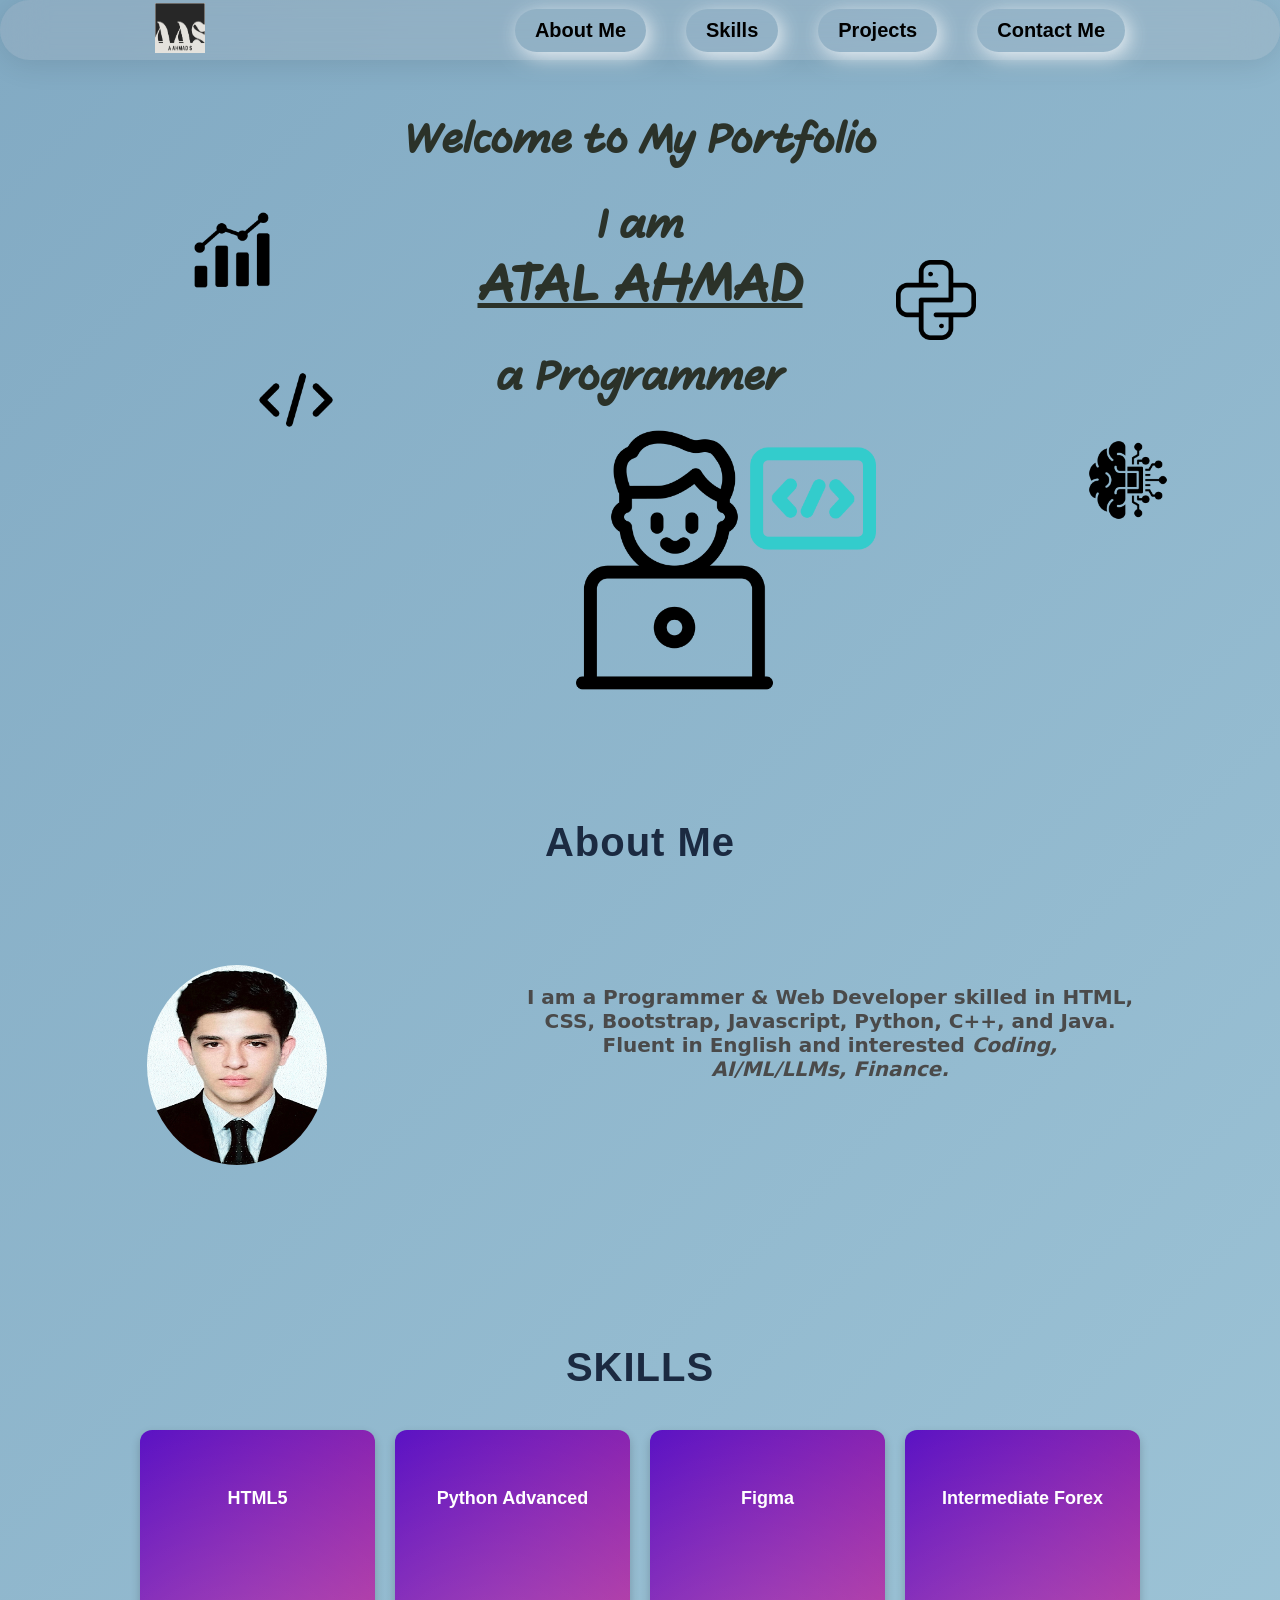
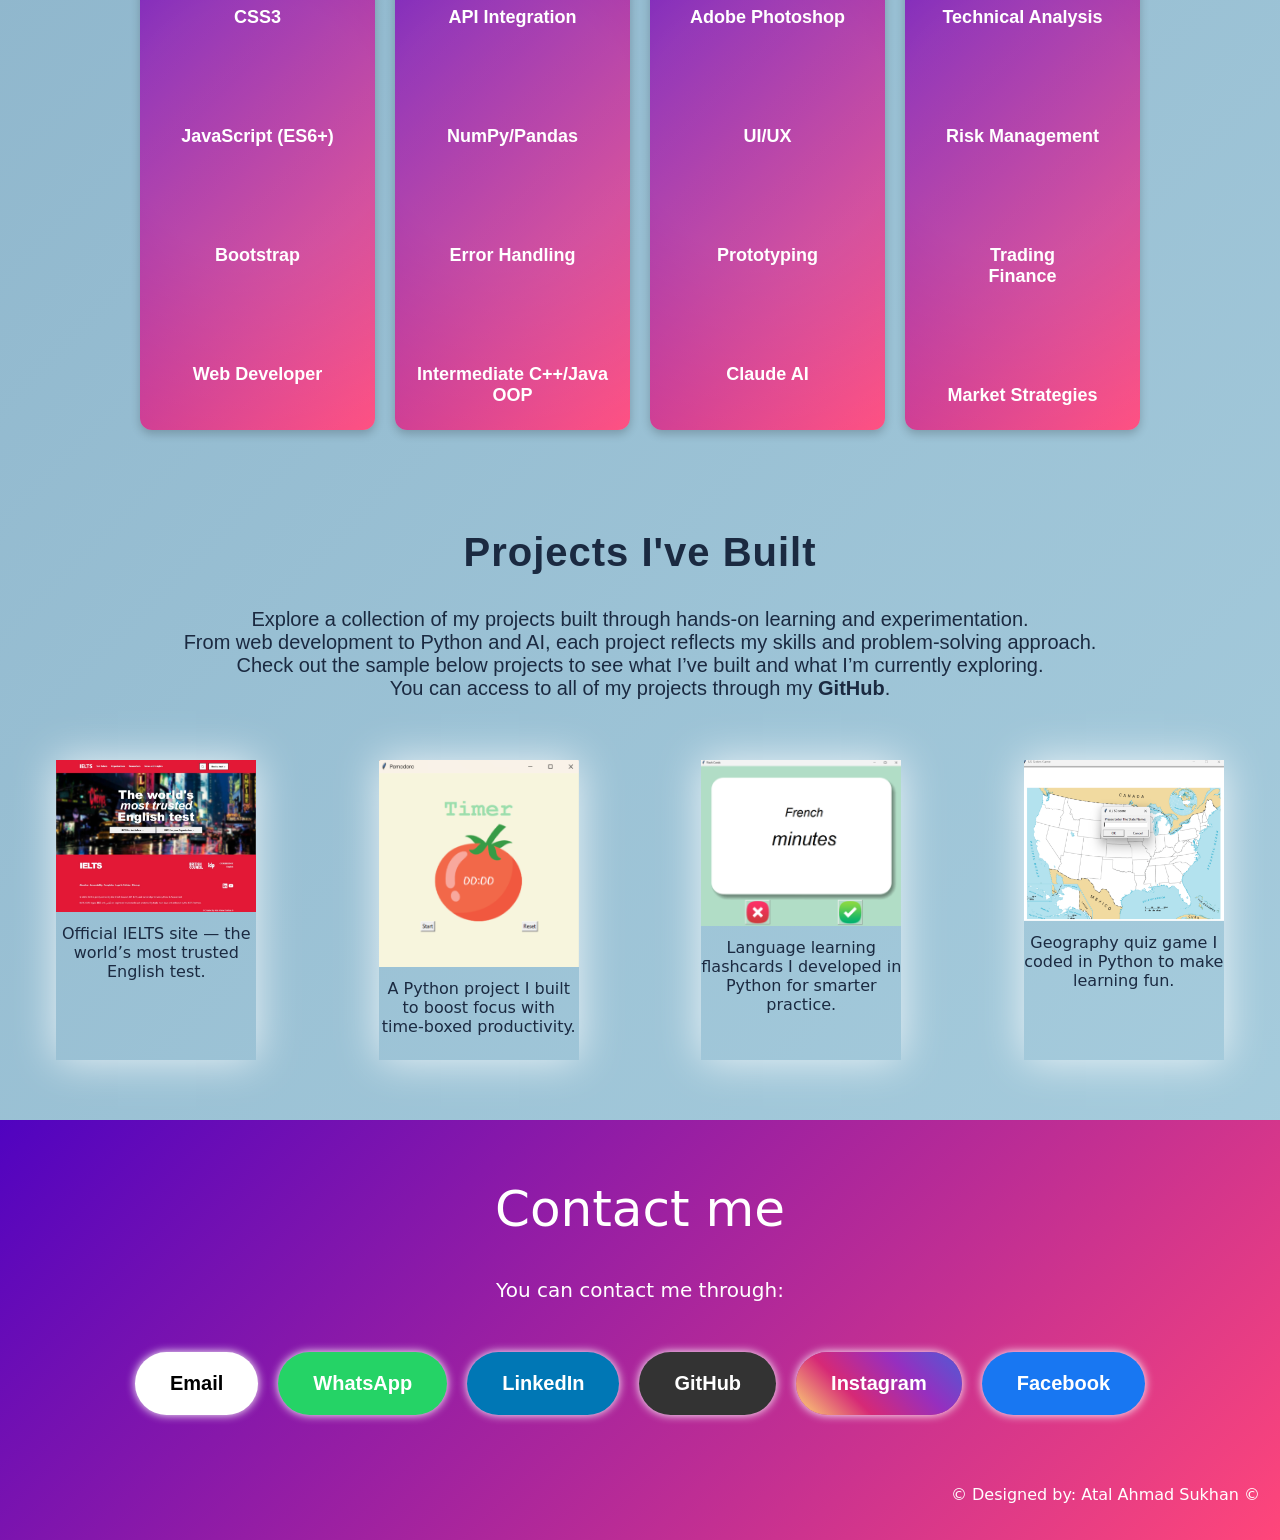
==== index.html @ 99ed2884 "Add files via upload" ====
<!DOCTYPE html>
<html lang="en">
  <head>
    <meta charset="UTF-8" />
    <meta name="viewport" content="width=device-width, initial-scale=1.0" />
    <meta
      name="description"
      content="Atal Ahmad is a Developer and Programmer interested in artificial intelligence, machine learning, LLMs, programming, web development, and finance."
    />
    <meta name="author" content="Atal Ahmad Sukhan" />
    <meta
      name="google-site-verification"
      content="BfMBpU58wWAFPCBhPeozxTQp27xLa036DMkyNxoiPn4"
    />
    <meta name="google-site-verification" content="YOUR_GOOGLE_CODE" />
    <meta name="viewport" content="width=device-width, initial-scale=1.0" />
    <title>Atal Ahmad Sukhan Portfolio | Computer Science & AI Learner</title>
    <link rel="stylesheet" href="style.css" />
    <link rel="preconnect" href="https://fonts.googleapis.com" />
    <link rel="preconnect" href="https://fonts.gstatic.com" crossorigin />
    <link
      href="https://fonts.googleapis.com/css2?family=Gveret+Levin&display=swap"
      rel="stylesheet"
    />
  </head>
  <body style="background-color: #fff5f5">
    <!-- Navigation -->
    <section class="Navigation">
      <div class="div-l-part">
        <img src="./images/logo.png" width="50px" height="50px" />
      </div>

      <div class="nav-r-part">
        <button class="nav-buttons" style="background-color: inherit">
          <a class="texts" href="#about-me">About Me</a>
        </button>
        <button class="nav-buttons" style="background-color: inherit">
          <a class="texts" href="#skills">Skills</a>
        </button>
        <button class="nav-buttons" style="background-color: inherit">
          <a class="texts" href="#projs">Projects</a>
        </button>
        <button class="nav-buttons" style="background-color: inherit">
          <a class="texts" href="#contact">Contact Me</a>
        </button>
      </div>
    </section>
    <!-- Hero -->
    <section class="hero">
      <div class="hero-title">
        <h1>Welcome to My Portfolio</h1>
        <h2>
          I am <br />
          <span
            style="
              font-size: 50px;
              text-decoration: underline;
              font-weight: 700;
            "
            >ATAL AHMAD</span
          >
        </h2>
        <h2>a Programmer</h2>
      </div>
      <div class="hero-images">
        <img src="./images/python.png" class="python" />
        <img src="./images/code.png" class="code" />
        <img src="./images/brain.png" class="brain" />
        <img src="./images/programmer.png" class="programmer" />
        <img src="./images/chart.png" class="chart" />
      </div>
    </section>
    <!--Introduction-->
    <section class="introduction">
      <div id="about-me">About Me</div>
      <div id="intro-img-and-font">
        <img
          src="images/my-image.jpeg"
          alt="creator image"
          height="200px"
          width="180px"
          style="border-radius: 50%; margin-bottom: 20px"
        />
        <p style="color: #4a4a4a">
          I am a Programmer & Web Developer skilled in HTML,<br />
          CSS, Bootstrap, Javascript, Python, C++, and Java.<br />
          Fluent in English and interested <em>Coding,</em><br />
          <em>AI/ML/LLMs,</em> <em>Finance.</em>
        </p>
      </div>
    </section>

    <!-- Skills -->
    <section id="skills-section">
      <div
        style="
          font-size: 40px;
          padding-top: 60px;
          text-align: center;
          font-weight: 700;
        "
        id="skills"
      >
        SKILLS
      </div>
      <div class="container">
        <div class="box">
          <p>HTML5</p>
          <p>CSS3</p>
          <p>JavaScript (ES6+)</p>
          <p>Bootstrap</p>
          <p>Web Developer</p>
        </div>

        <div class="box">
          <p>Python Advanced</p>
          <p>API Integration</p>
          <p>NumPy/Pandas</p>
          <p>Error Handling</p>
          <p>Intermediate C++/Java OOP</p>
        </div>

        <div class="box">
          <p>Figma</p>
          <p>Adobe Photoshop</p>
          <p>UI/UX</p>
          <p>Prototyping</p>
          <p>Claude AI</p>
        </div>

        <div class="box">
          <p>Intermediate Forex</p>
          <p>Technical Analysis</p>
          <p>Risk Management</p>
          <p>Trading<br />Finance</p>
          <p>Market Strategies</p>
        </div>
      </div>
    </section>
    <!-- Projects -->
    <section class="projects" id="projs">
      <h1>Projects I've Built</h1>
      <p
        style="
          font-size: 20px;
          font-family: 'Lucida Sans', 'Lucida Sans Regular', 'Lucida Grande',
            'Lucida Sans Unicode', Geneva, Verdana, sans-serif;
        "
      >
        Explore a collection of my projects built through hands-on learning and
        experimentation.<br />
        From web development to Python and AI, each project reflects my skills
        and problem-solving approach.<br />
        Check out the sample below projects to see what I’ve built and what I’m
        currently exploring.<br />
        You can access to all of my projects through my
        <strong>GitHub</strong>.<br />
      </p>

      <div class="projects-sample">
        <div class="project-imgs">
          <img src="./projects/ielts.JPG" class="project-images" />
          <p>Official IELTS site — the world’s most trusted English test.</p>
        </div>
        <div class="project-imgs">
          <img src="./projects/pomodoro.png" class="project-images" />
          <p>
            A Python project I built to boost focus with time‑boxed
            productivity.
          </p>
        </div>
        <div class="project-imgs">
          <img src="./projects/flash-cards.png" class="project-images" />
          <p>
            Language learning flashcards I developed in Python for smarter
            practice.
          </p>
        </div>
        <div class="project-imgs">
          <img src="./projects/us-quiz-game.png" class="project-images" />
          <p>Geography quiz game I coded in Python to make learning fun.</p>
        </div>
      </div>
    </section>
    <!-- Contacts -->
    <section class="getintouch" id="contact">
      <div class="info-container">
        <div class="title">Contact me</div>
        <p style="font-size: 20px">You can contact me through:</p>

        <div class="contact-buttons">
          <button
            onclick="window.open('mailto:atalsukhan7@gmail.com','_blank')"
          >
            Email
            <svg class="star-1 fil0"><circle cx="5" cy="5" r="5" /></svg>
            <svg class="star-2 fil0"><circle cbx="5" cy="5" r="5" /></svg>
            <svg class="star-3 fil0"><circle cx="5" cy="5" r="5" /></svg>
            <svg class="star-4 fil0"><circle cx="5" cy="5" r="5" /></svg>
            <svg class="star-5 fil0"><circle cx="5" cy="5" r="5" /></svg>
            <svg class="star-6 fil0"><circle cx="5" cy="5" r="5" /></svg>
          </button>

          <button onclick="window.open('https://wa.me/93794307531','_blank')">
            WhatsApp
            <svg class="star-1 fil0"><circle cx="5" cy="5" r="5" /></svg>
            <svg class="star-2 fil0"><circle cx="5" cy="5" r="5" /></svg>
            <svg class="star-3 fil0"><circle cx="5" cy="5" r="5" /></svg>
            <svg class="star-4 fil0"><circle cx="5" cy="5" r="5" /></svg>
            <svg class="star-5 fil0"><circle cx="5" cy="5" r="5" /></svg>
            <svg class="star-6 fil0"><circle cx="5" cy="5" r="5" /></svg>
          </button>

          <button
            onclick="window.open('https://linkedin.com/in/atal-ahmad-6b7736380','_blank')"
          >
            LinkedIn
            <svg class="star-1 fil0"><circle cx="5" cy="5" r="5" /></svg>
            <svg class="star-2 fil0"><circle cx="5" cy="5" r="5" /></svg>
            <svg class="star-3 fil0"><circle cx="5" cy="5" r="5" /></svg>
            <svg class="star-4 fil0"><circle cx="5" cy="5" r="5" /></svg>
            <svg class="star-5 fil0"><circle cx="5" cy="5" r="5" /></svg>
            <svg class="star-6 fil0"><circle cx="5" cy="5" r="5" /></svg>
          </button>

          <button
            onclick="window.open('https://github.com/a-ahmad-s','_blank')"
          >
            GitHub
            <svg class="star-1 fil0"><circle cx="5" cy="5" r="5" /></svg>
            <svg class="star-2 fil0"><circle cx="5" cy="5" r="5" /></svg>
            <svg class="star-3 fil0"><circle cx="5" cy="5" r="5" /></svg>
            <svg class="star-4 fil0"><circle cx="5" cy="5" r="5" /></svg>
            <svg class="star-5 fil0"><circle cx="5" cy="5" r="5" /></svg>
            <svg class="star-6 fil0"><circle cx="5" cy="5" r="5" /></svg>
          </button>

          <button
            onclick="window.open('https://www.instagram.com/a.4hmadxs17?stkn=dTFkY2w0bnZkNDd5&utm_source=qr','_blank')"
          >
            Instagram
            <svg class="star-1 fil0"><circle cx="5" cy="5" r="5" /></svg>
            <svg class="star-2 fil0"><circle cx="5" cy="5" r="5" /></svg>
            <svg class="star-3 fil0"><circle cx="5" cy="5" r="5" /></svg>
            <svg class="star-4 fil0"><circle cx="5" cy="5" r="5" /></svg>
            <svg class="star-5 fil0"><circle cx="5" cy="5" r="5" /></svg>
            <svg class="star-6 fil0"><circle cx="5" cy="5" r="5" /></svg>
          </button>

          <button
            onclick="window.open('https://www.facebook.com/share/1PZA4sM6EM/?mibextid=wwXIfr','_blank')"
          >
            Facebook
            <svg class="star-1 fil0"><circle cx="5" cy="5" r="5" /></svg>
            <svg class="star-2 fil0"><circle cx="5" cy="5" r="5" /></svg>
            <svg class="star-3 fil0"><circle cx="5" cy="5" r="5" /></svg>
            <svg class="star-4 fil0"><circle cx="5" cy="5" r="5" /></svg>
            <svg class="star-5 fil0"><circle cx="5" cy="5" r="5" /></svg>
            <svg class="star-6 fil0"><circle cx="5" cy="5" r="5" /></svg>
          </button>
        </div>
      </div>

      <p style="text-align: right; margin-top: 70px">
        © Designed by: Atal Ahmad Sukhan ©
      </p>
    </section>
  </body>
</html>
---- style.css ----
/* Navigation */
html {
  scroll-behavior: smooth;
}

body {
  background: linear-gradient(
    -45deg,
    #ff7097,
    #e9c5d3,
    #c9dce7,
    #a9cfdf,
    #82aac3
  );

  background-size: 400% 400%;
  animation: smoothGradient 8s ease-in-out infinite;

  color: #1b2a41;
  font-family: "Inter", system-ui, -apple-system, sans-serif;
  margin: 0;
  padding: 0;
}

@keyframes smoothGradient {
  0% {
    background-position: 100% 100%;
  }

  50% {
    background-position: 0% 0%;
  }

  100% {
    background-position: 100% 100%;
  }
}

@keyframes gradientAnimation {
  0% {
    background-position: 0% 50%;
  }
  50% {
    background-position: 100% 50%;
  }
  100% {
    background-position: 0% 50%;
  }
}
.Navigation {
  display: flex;
  justify-content: space-around;
  align-items: center;
  text-align: center;
  width: 100%;
  height: 60px;
  background: rgba(205, 190, 190, 0.15);
  backdrop-filter: blur(20px);
  -webkit-backdrop-filter: blur(100px);
  box-shadow: 0 4px 30px rgba(0, 0, 0, 0.1);
  z-index: 1000;
  border-radius: 30px;
}

.nav-r-part {
  display: flex;
  justify-content: space-around;
  gap: 40px;
}

.nav-buttons {
  border: none;
  padding: 10px 20px;
  border-radius: 30px;
  box-shadow: 4px 5px 20px rgba(255, 255, 255, 0.8);
}

.nav-buttons a {
  text-decoration: none;
  color: black;
  font-weight: bold;
}

.nav-buttons:hover {
  transform: scale(1.08);
  background-color: #0077b5;
}

/* Hero Part */

.hero {
  width: 100%;
  height: 600px;
  display: flex;
  align-items: center;
  justify-content: center;
  position: relative;
  margin-bottom: 60px;
}

.hero-title h2,
.hero-title h1 {
  font-size: 40px;
  font-family: "Gveret Levin", cursive;
}

.hero-title {
  position: absolute;
  top: 20px;
  color: #2b3229;
  text-align: center;
  font-family: ink free;
  font-size: 25px;
}

.python {
  height: 80px;
  width: 80px;
  position: absolute;
  top: 200px;
  left: 70%;
}

.code {
  height: 80px;
  width: 80px;
  position: absolute;
  top: 300px;
  left: 20%;
}

.programmer {
  position: absolute;
  top: 350px;
  left: 45%;
  height: 300px;
  width: 300px;
}

.brain {
  position: absolute;
  top: 380px;
  left: 85%;
  height: 80px;
  width: 80px;
}

.chart {
  position: absolute;
  top: 150px;
  left: 15%;
  height: 80px;
  width: 80px;
}

/* Introduction */

.introduction {
  display: flex;
  justify-content: center;
  align-items: center;
  flex-direction: column;
  text-align: center;
}

#intro-img-and-font {
  display: flex;
  font-size: 20px;
  gap: 200px;
  justify-content: space-between;
  margin-top: 100px;
}

.introduction #intro-img-and-font {
  font-weight: 700;
}

/* Skills */
.container {
  display: flex;
  flex-direction: row;
  justify-content: center;
  gap: 20px;
  margin: 40px auto;
  max-width: 1000px;
}

.box {
  flex: 1 1 200px;
  width: 180px;
  height: 600px;
  background: linear-gradient(135deg, #5003c0, #ff467a);
  color: white;
  font-family: Arial, sans-serif;
  font-size: 18px;
  font-weight: bold;
  text-align: center;
  border-radius: 12px;
  box-shadow: 0 4px 10px rgba(0, 0, 0, 0.2);
  position: relative;
  overflow: hidden;
  transition: transform 0.3s ease, background 0.5s ease;
}

.box p {
  padding: 40px 0;
}

.box:hover {
  transform: scale(1.02);
  background: linear-gradient(135deg, #6a0fdc, #ff6b94);
}

#about-me,
#skills,
#projs h1 {
  font-family: "Poppins", sans-serif;
  font-weight: 700;
  letter-spacing: 1px;
  font-size: 40px;
  text-align: center;
  margin-top: 100px;
}

.box::before {
  content: "";
  position: absolute;
  top: -50%;
  left: -50%;
  width: 200%;
  height: 200%;
  background: radial-gradient(
    circle,
    rgba(255, 255, 255, 0.15) 20%,
    transparent 70%
  );
  animation: moveBg 6s linear infinite;
}

@keyframes moveBg {
  0% {
    transform: translate(0, 0) rotate(0deg);
  }
  50% {
    transform: translate(30px, 30px) rotate(180deg);
  }
  100% {
    transform: translate(0, 0) rotate(360deg);
  }
}

/* Projects */

.projects {
  text-align: center;
}

.projects-sample {
  display: flex;
  justify-content: space-around;
  align-items: flex-start;
  gap: 10px;
  margin-bottom: 60px;
  margin-top: 60px;
}

.projects-sample div {
  text-align: center;
  max-width: 200px;
}
.projects-sample img {
  width: 100%;
  height: auto;
}
.projects-sample p {
  margin-top: 8px;
}

.project-imgs {
  box-shadow: 0 0 40px rgba(255, 255, 255, 0.8);
  height: 300px;
}
/* Get in Touch Section */
.getintouch {
  background: linear-gradient(135deg, #5003c0, #ff467a);
  color: #fff;
  padding: 60px 20px;
  text-align: center;
  height: 300px;
}

.info-container {
  font-size: 18px;
  display: flex;
  flex-direction: column;
  align-items: center;
}

.title {
  font-size: 50px;
  margin-bottom: 20px;
}

.contact-buttons {
  display: flex;
  flex-wrap: wrap;
  gap: 20px;
  justify-content: center;
  margin-top: 30px;
}

button {
  position: relative;
  padding: 20px 35px;
  background: #ffffff;
  font-size: 20px;
  font-weight: 600;
  color: #000000;
  border-radius: 100px;
  border: none;
  transition: all 0.3s ease-in-out;
  cursor: pointer;
  box-shadow: 0px 0px 10px 0px rgb(255, 255, 255);
}

button:hover {
  background: #000000;
  color: #ffffff;
  box-shadow: 0 0 80px #ffffff8c;
}

.star-1,
.star-2,
.star-3,
.star-4,
.star-5,
.star-6 {
  position: absolute;
  filter: drop-shadow(0 0 0 #fffdef);
  z-index: -5;
  transition: all 0.8s cubic-bezier(0.05, 0.83, 0.43, 0.96);
}

.star-1 {
  top: 20%;
  left: 20%;
  width: 25px;
}
.star-2 {
  top: 45%;
  left: 45%;
  width: 15px;
}
.star-3 {
  top: 40%;
  left: 40%;
  width: 5px;
}
.star-4 {
  top: 20%;
  left: 40%;
  width: 8px;
}
.star-5 {
  top: 25%;
  left: 45%;
  width: 15px;
}
.star-6 {
  top: 5%;
  left: 50%;
  width: 5px;
}

button:hover .star-1 {
  top: -20%;
  left: -20%;
  width: 20px;
  filter: drop-shadow(0 0 10px #fffdef);
  z-index: 2;
}
button:hover .star-2 {
  top: 35%;
  left: -25%;
  width: 15px;
  filter: drop-shadow(0 0 10px #fffdef);
  z-index: 2;
}
button:hover .star-3 {
  top: 80%;
  left: -10%;
  width: 10px;
  filter: drop-shadow(0 0 10px #fffdef);
  z-index: 2;
}
button:hover .star-4 {
  top: -25%;
  left: 105%;
  width: 20px;
  filter: drop-shadow(0 0 10px #fffdef);
  z-index: 2;
}
button:hover .star-5 {
  top: 30%;
  left: 115%;
  width: 15px;
  filter: drop-shadow(0 0 10px #fffdef);
  z-index: 2;
}
button:hover .star-6 {
  top: 80%;
  left: 105%;
  width: 10px;
  filter: drop-shadow(0 0 10px #fffdef);
  z-index: 2;
}

.fil0 {
  fill: #fffdef;
}

button:nth-child(2) {
  background: #25d366;
  color: #fff;
}
button:nth-child(3) {
  background: #0077b5;
  color: #fff;
}
button:nth-child(4) {
  background: #333;
  color: #fff;
}
button:nth-child(5) {
  background: linear-gradient(45deg, #feda75, #d62976, #962fbf, #4f5bd5);
  color: #fff;
}
button:nth-child(6) {
  background: #1877f2;
  color: #fff;
}

/* Responsivness */

/* Phones */
@media (max-width: 600px) {
  .Navigation {
    height: 120px;
    width: 560px;
  }

  #skills-section {
    padding-left: 50px;
  }

  #skills {
    font-weight: 700;
    padding-left: 60px;
  }

  .nav-r-part {
    gap: 20px;
  }

  .nav-buttons {
    width: 120px;
    height: 100px;
    text-align: center;
  }
  .container {
    width: 500px;
    display: grid;
    grid-template-columns: repeat(2, 1fr);
    padding-left: 20px;
  }

  .box {
    height: 450px;
  }
  .projects {
    display: flex;
    flex-direction: column;
    justify-content: center;
    text-align: center;
    padding-left: 100px;
  }

  .projects-sample {
    display: grid;
    grid-template-columns: repeat(2, 1fr);
    gap: 80px;
    width: 90%;
  }

  .project-imgs {
    width: 150%;
  }

  .project-images {
    width: 100%;
    height: 200px;
    object-fit: cover;
  }
  .box p {
    padding: 20px;
  }

  .getintouch {
    height: 500px;
    width: 120%;
  }

  .hero {
    position: relative;
    min-height: 500px;
  }

  .hero-title {
    position: absolute;
    left: 250px;
    top: 50%;
    transform: translateY(-50%);
    width: 55%;
    text-align: center;
    z-index: 10;
  }

  .hero-images {
    position: absolute;
    left: 15%;
    top: 50%;
    transform: translateY(-50%);
    width: 35%;
    height: 80%;
  }

  .hero-images img {
    position: absolute;
    max-width: 55px;
    height: auto;
  }

  .python {
    top: 0;
    left: 0;
  }

  .code {
    top: 20%;
    left: 0;
  }

  .brain {
    top: 40%;
    left: 0;
  }

  .programmer {
    top: 60%;
    left: 0;
  }

  .chart {
    top: 80%;
    left: 0;
  }

  #intro-img-and-font {
    gap: 80px;
  }
  #intro-img-and-font img {
    width: 320px;
    margin-left: 150px;
  }

  .div-l-part {
    display: none;
  }

  #about-me {
    margin-left: 100px;
    font-weight: bold;
  }
}

/* Tablet */
@media (min-width: 601px) and (max-width: 768px) {
}

/* Desktop */
@media (min-width: 769px) {
  .container {
    width: 80%;
  }
}
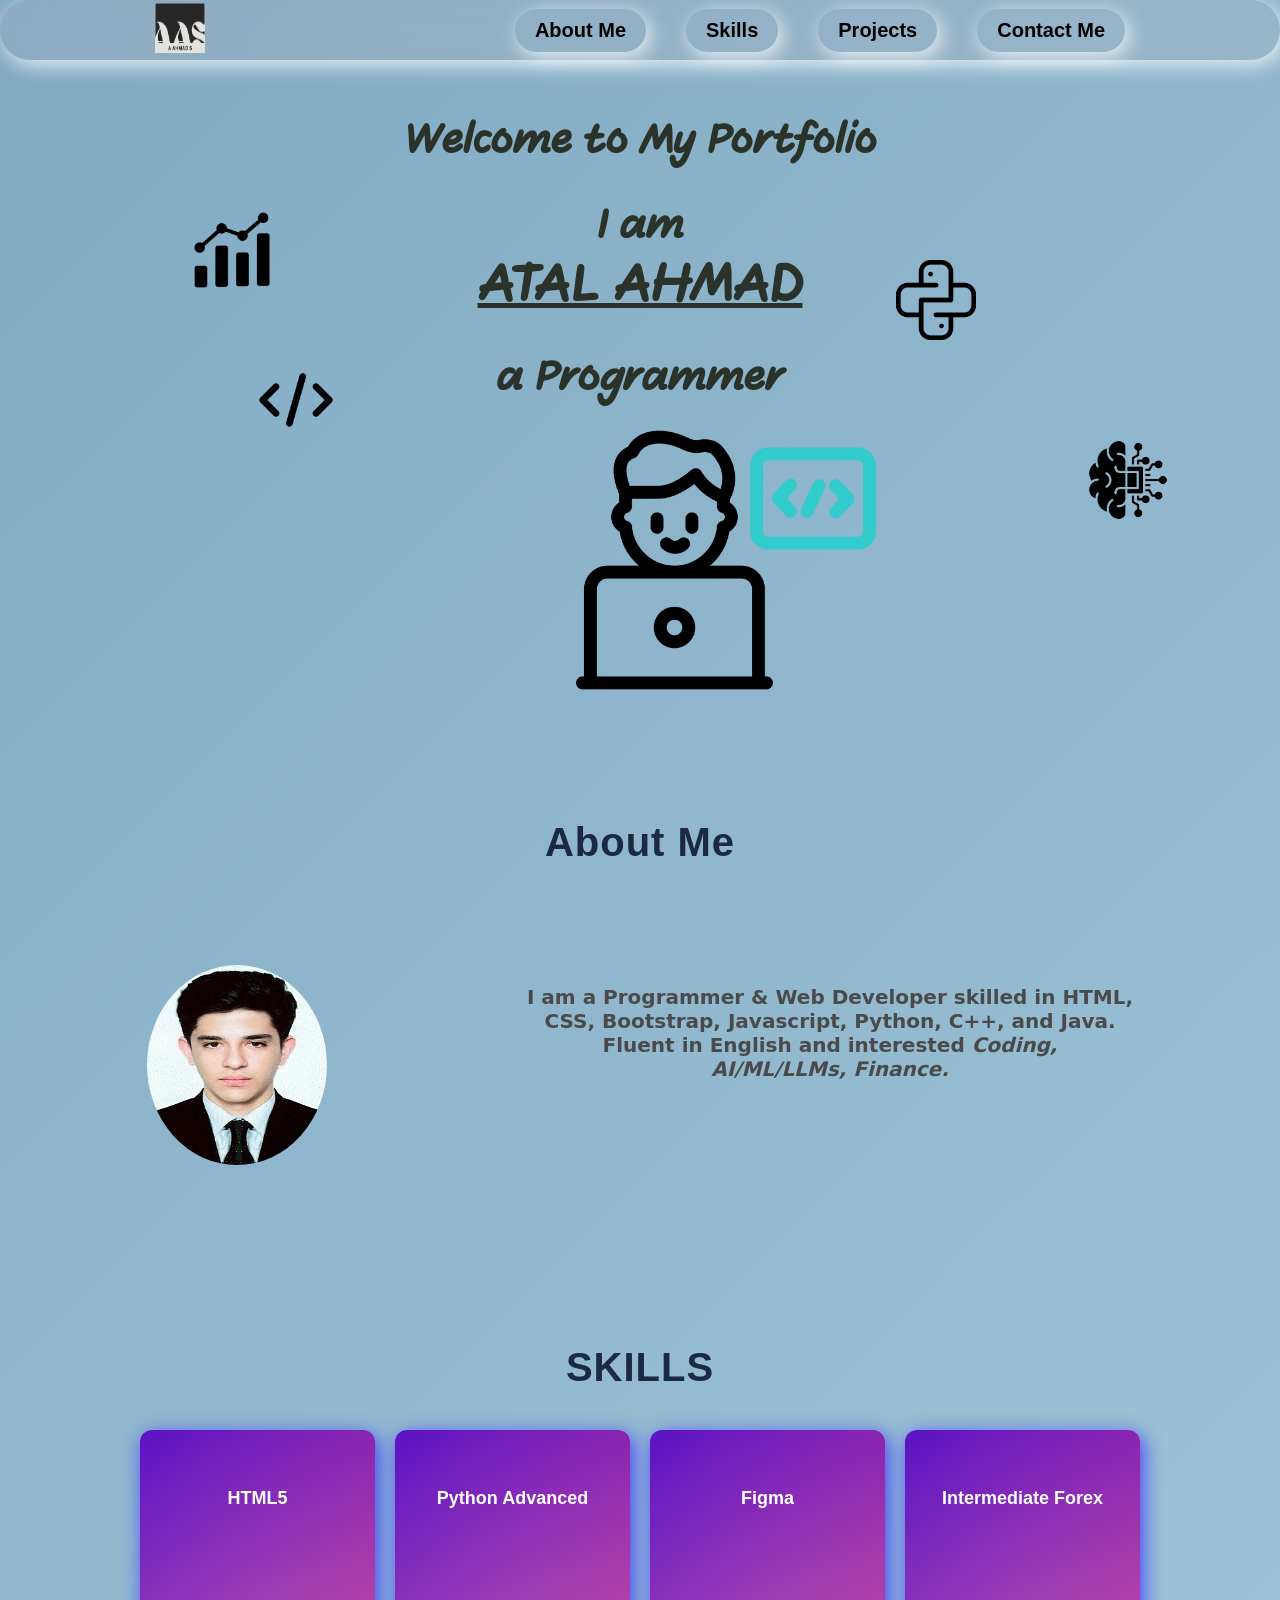
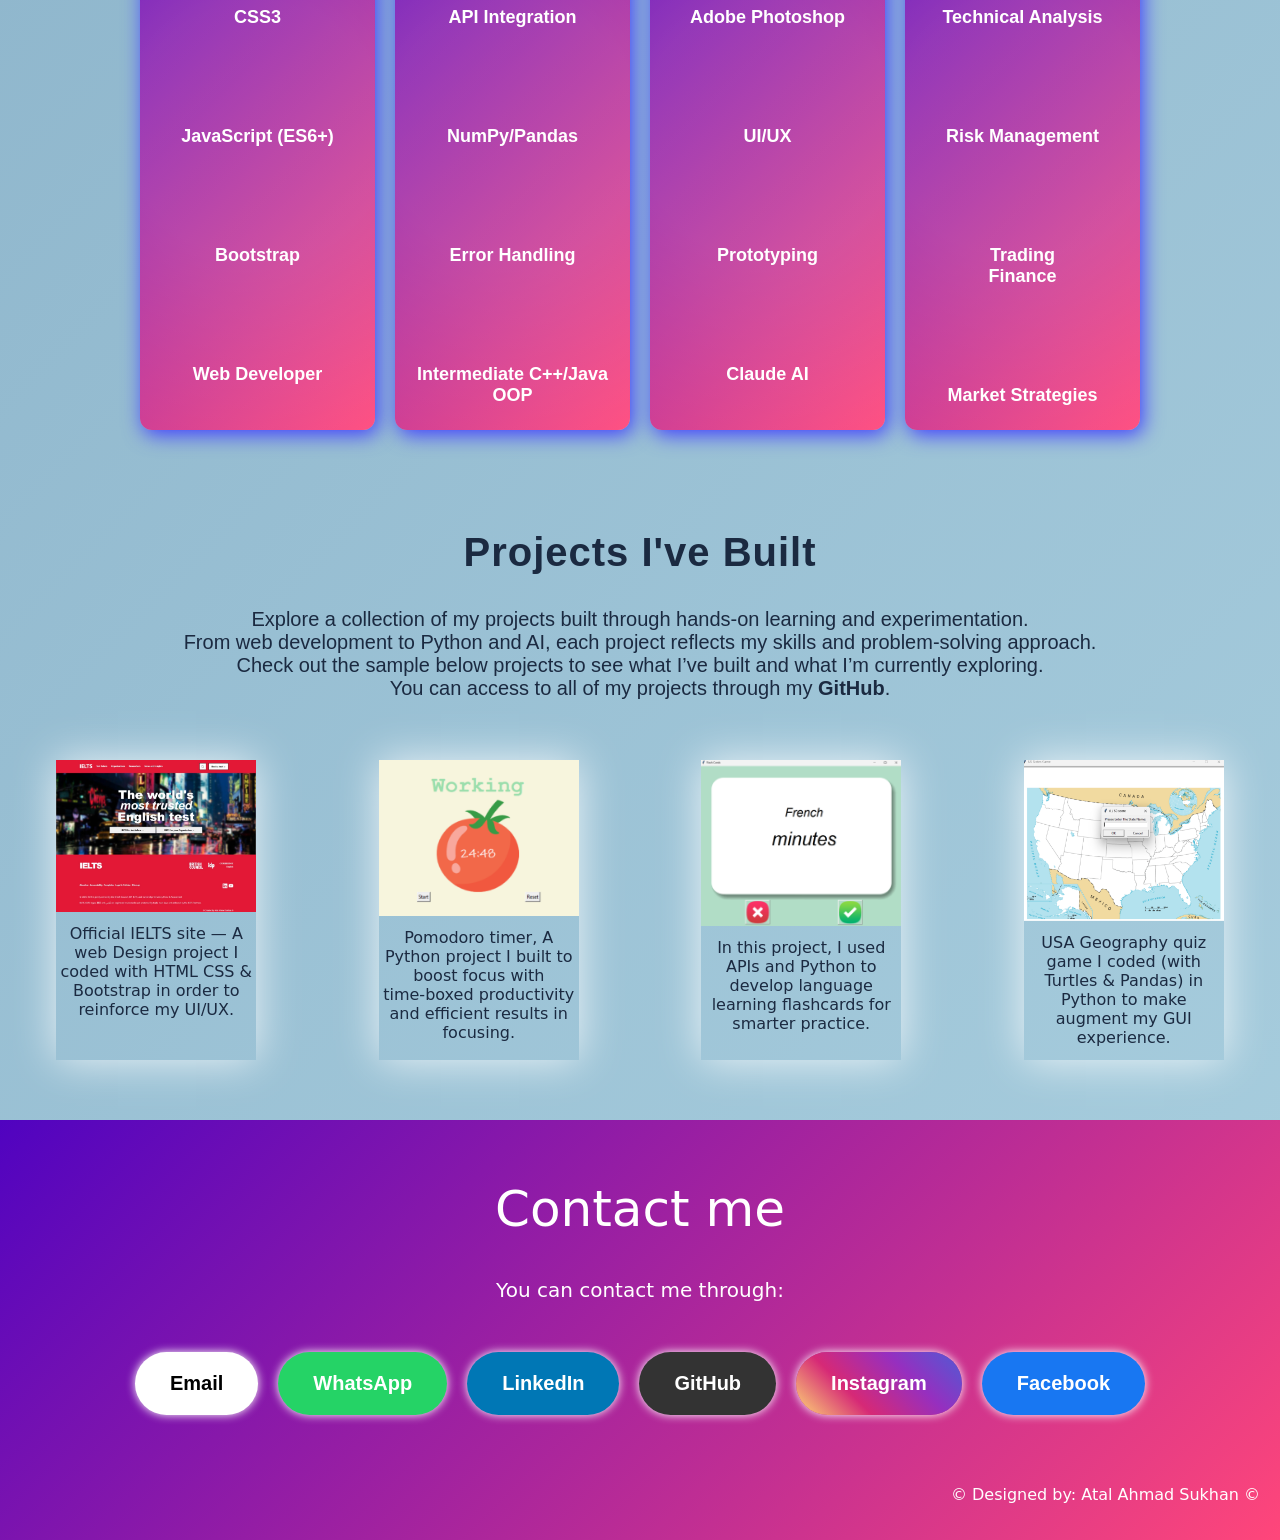
==== commit 4f23d38d: "Add files via upload" ====
--- a/index.html
+++ b/index.html
@@ -8,10 +8,7 @@
       content="Atal Ahmad is a Developer and Programmer interested in artificial intelligence, machine learning, LLMs, programming, web development, and finance."
     />
     <meta name="author" content="Atal Ahmad Sukhan" />
-    <meta
-      name="google-site-verification"
-      content="BfMBpU58wWAFPCBhPeozxTQp27xLa036DMkyNxoiPn4"
-    />
+    <meta name="google-site-verification" content="BfMBpU58wWAFPCBhPeozxTQp27xLa036DMkyNxoiPn4" />
     <meta name="google-site-verification" content="YOUR_GOOGLE_CODE" />
     <meta name="viewport" content="width=device-width, initial-scale=1.0" />
     <title>Atal Ahmad Sukhan Portfolio | Computer Science & AI Learner</title>
@@ -145,7 +142,7 @@
           font-size: 20px;
           font-family: 'Lucida Sans', 'Lucida Sans Regular', 'Lucida Grande',
             'Lucida Sans Unicode', Geneva, Verdana, sans-serif;
-        "
+        " class="x"
       >
         Explore a collection of my projects built through hands-on learning and
         experimentation.<br />
@@ -160,25 +157,25 @@
       <div class="projects-sample">
         <div class="project-imgs">
           <img src="./projects/ielts.JPG" class="project-images" />
-          <p>Official IELTS site — the world’s most trusted English test.</p>
+          <p>Official IELTS site — A web Design project I coded with HTML CSS & Bootstrap in order to reinforce my UI/UX.</p>
         </div>
         <div class="project-imgs">
           <img src="./projects/pomodoro.png" class="project-images" />
           <p>
-            A Python project I built to boost focus with time‑boxed
-            productivity.
+            Pomodoro timer, A Python project I built to boost focus with time‑boxed
+            productivity and efficient results in focusing.
           </p>
         </div>
         <div class="project-imgs">
           <img src="./projects/flash-cards.png" class="project-images" />
           <p>
-            Language learning flashcards I developed in Python for smarter
-            practice.
+            In this project, I used APIs and Python to develop language learning flashcards for smarter practice.
           </p>
+          </p>
         </div>
         <div class="project-imgs">
           <img src="./projects/us-quiz-game.png" class="project-images" />
-          <p>Geography quiz game I coded in Python to make learning fun.</p>
+          <p>USA Geography quiz game I coded (with Turtles & Pandas) in Python to make augment my GUI experience.</p>
         </div>
       </div>
     </section>
--- a/style.css
+++ b/style.css
@@ -60,6 +60,7 @@
   box-shadow: 0 4px 30px rgba(0, 0, 0, 0.1);
   z-index: 1000;
   border-radius: 30px;
+  box-shadow: 4px 5px 20px rgba(255, 255, 255, 0.8);
 }
 
 .nav-r-part {
@@ -200,6 +201,7 @@
   position: relative;
   overflow: hidden;
   transition: transform 0.3s ease, background 0.5s ease;
+  box-shadow: 3px 5px 20px rgb(65, 65, 255);
 }
 
 .box p {
@@ -440,155 +442,331 @@
   color: #fff;
 }
 
-/* Responsivness */
-
-/* Phones */
-@media (max-width: 600px) {
+/* ==========================================================
+   Responsive Design
+   Mobile-first overrides. Covers small phones, standard
+   phones, phablets, tablets (portrait + landscape), and
+   scales cleanly up to desktop. Tested against iPhone SE,
+   iPhone 12-15 (incl. Pro/Max), Samsung Galaxy S/A series,
+   iPad mini/Air/Pro, and Samsung Galaxy Tab widths.
+   ========================================================== */
+
+/* -----------------------------------------------------------
+   1) Everything up to 1024px (all phones + tablet portrait,
+      and most tablet landscape): stack the hero instead of
+      relying on fixed pixel positions, which is what caused
+      overlap/overflow on narrow screens.
+   ----------------------------------------------------------- */
+@media (max-width: 1024px) {
+  /* Scoped box-sizing fix: padding on .hero, .Navigation, .getintouch etc.
+     was adding to their 100%/92% widths and pushing the page wider than
+     the viewport, which is what created the extra horizontal scrollbar.
+     Scoping this inside the media query keeps the first part of the
+     file untouched. */
+  *,
+  *::before,
+  *::after {
+    box-sizing: border-box;
+  }
+
+  html,
+  body {
+    overflow-x: hidden;
+    max-width: 100%;
+  }
+
   .Navigation {
-    height: 120px;
-    width: 560px;
-  }
-
-  #skills-section {
-    padding-left: 50px;
-  }
-
-  #skills {
+    flex-wrap: wrap;
+    height: auto;
+    min-height: 60px;
+    width: 92%;
+    max-width: 500px;
+    margin: 12px auto;
+    padding: 10px;
+    row-gap: 10px;
+  }
+
+  .div-l-part {
+    display: none;
+  }
+
+  .nav-r-part {
+    width: 100%;
+    gap: 10px 16px;
+  }
+
+  .nav-buttons {
+    width: auto;
+    height: auto;
+    padding: 8px 14px;
+  }
+
+  .nav-buttons .texts {
+    font-size: 14px;
+  }
+
+  /* Hero: icons in a column on the left, title text on the
+     right — side by side, matching the target mobile layout */
+  .hero {
+    flex-direction: row-reverse;
+    align-items: center;
+    justify-content: center;
+    height: auto;
+    min-height: 0;
+    padding: 110px 15px 50px;
+    gap: 25px;
+    margin-bottom: 40px;
+  }
+
+  .hero-title {
+    position: static;
+    width: auto;
+    max-width: 62%;
+    padding: 0;
+    transform: none;
+    text-align: center;
+  }
+
+  .hero-images {
+    position: static;
+    display: flex;
+    flex-direction: column;
+    flex-wrap: nowrap;
+    justify-content: center;
+    align-items: center;
+    width: auto;
+    max-width: none;
+    height: auto;
+    gap: 14px;
+    transform: none;
+  }
+
+  .hero-images img,
+  .python,
+  .code,
+  .brain,
+  .programmer,
+  .chart {
+    position: static;
+    top: auto;
+    left: auto;
+    width: 50px;
+    height: 50px;
+    max-width: 50px;
+  }
+
+  .programmer {
+    width: 34px;
+    height: 34px;
+    max-width: 34px;
+  }
+
+  .hero-title h1,
+  .hero-title h2 {
+    font-size: 32px;
+  }
+
+  .hero-title h2 span {
+    font-size: 36px !important;
     font-weight: 700;
-    padding-left: 60px;
-  }
-
-  .nav-r-part {
+  }
+
+  /* Intro: stack image above text instead of a fixed 200px gap */
+  #intro-img-and-font {
+    flex-direction: column;
     gap: 20px;
-  }
-
-  .nav-buttons {
-    width: 120px;
-    height: 100px;
-    text-align: center;
-  }
+    margin-top: 60px;
+    padding: 0 20px;
+  }
+
+  #intro-img-and-font img {
+    margin: 0 auto;
+    width: clamp(140px, 40vw, 200px);
+    height: clamp(160px, 45vw, 250px);
+  }
+
+  #intro-img-and-font p {
+    width: 100%;
+    max-width: 500px;
+  }
+
+  #about-me,
+  #skills,
+  .projects h1 {
+    margin-top: 70px;
+    font-size: clamp(28px, 6vw, 40px);
+  }
+
+  /* Skills grid */
   .container {
-    width: 500px;
+    width: 92%;
+    max-width: 600px;
     display: grid;
     grid-template-columns: repeat(2, 1fr);
-    padding-left: 20px;
+    gap: 16px;
+    margin: 30px auto;
+    padding: 0;
   }
 
   .box {
-    height: 450px;
-  }
+    width: 100%;
+    height: auto;
+    min-height: 220px;
+  }
+
+  .box p {
+    padding: 14px 8px;
+  }
+
+  /* Projects grid */
   .projects {
-    display: flex;
-    flex-direction: column;
-    justify-content: center;
-    text-align: center;
-    padding-left: 100px;
+    padding: 0 20px;
+  }
+
+  .x {
+    width: 100%;
+    padding-left: 0;
   }
 
   .projects-sample {
     display: grid;
     grid-template-columns: repeat(2, 1fr);
-    gap: 80px;
-    width: 90%;
+    gap: 20px;
+    width: 100%;
+    margin: 30px auto;
   }
 
   .project-imgs {
-    width: 150%;
+    width: 100%;
+    height: 330px;
   }
 
   .project-images {
     width: 100%;
+    height: 150px;
+    object-fit: cover;
+  }
+
+  /* Contact section */
+  .getintouch {
+    width: 100%;
+    height: auto;
+    padding: 50px 20px;
+  }
+
+  .title {
+    font-size: clamp(32px, 8vw, 50px);
+  }
+
+  .info-container p {
+    font-size: 16px;
+  }
+
+  .contact-buttons {
+    gap: 14px;
+  }
+
+  .contact-buttons button {
+    padding: 14px 22px;
+    font-size: 16px;
+  }
+}
+
+/* -----------------------------------------------------------
+   2) Small / standard phones (iPhone SE up through iPhone
+      15 Pro Max, most Android phones): single column
+   ----------------------------------------------------------- */
+@media (max-width: 480px) {
+  .box {
+    min-height: 180px;
+  }
+
+  .project-images {
     height: 200px;
-    object-fit: cover;
-  }
-  .box p {
-    padding: 20px;
-  }
-
-  .getintouch {
-    height: 500px;
-    width: 120%;
-  }
-
-  .hero {
-    position: relative;
-    min-height: 500px;
+  }
+}
+
+/* -----------------------------------------------------------
+   3) Large phones / phablets (Galaxy S Ultra, iPhone Plus/
+      Pro Max in the 481-600px range)
+   ----------------------------------------------------------- */
+@media (min-width: 481px) and (max-width: 600px) {
+}
+
+/* -----------------------------------------------------------
+   4) Tablets in portrait (iPad mini/Air/Pro portrait,
+      Samsung Galaxy Tab portrait): a bit more breathing room
+   ----------------------------------------------------------- */
+@media (min-width: 601px) and (max-width: 1024px) {
+  .container {
+    max-width: 500px;
+    gap: 40px;
+  }
+
+  .box {
+    min-height: 260px;
+  }
+
+  .projects-sample {
+    max-width: 720px;
+    display: flex;
+    align-items: center;
+    justify-content: center;
+  }
+
+  .project-images {
+    height: 180px;
+  }
+
+  .hero-images img,
+  .python,
+  .code,
+  .brain,
+  .programmer,
+  .chart {
+    width: 44px;
+    height: 44px;
+    max-width: 44px;
   }
 
   .hero-title {
-    position: absolute;
-    left: 250px;
-    top: 50%;
-    transform: translateY(-50%);
-    width: 55%;
-    text-align: center;
-    z-index: 10;
-  }
-
-  .hero-images {
-    position: absolute;
-    left: 15%;
-    top: 50%;
-    transform: translateY(-50%);
-    width: 35%;
-    height: 80%;
-  }
-
-  .hero-images img {
-    position: absolute;
-    max-width: 55px;
-    height: auto;
-  }
-
-  .python {
-    top: 0;
-    left: 0;
-  }
-
-  .code {
-    top: 20%;
-    left: 0;
-  }
-
-  .brain {
-    top: 40%;
-    left: 0;
-  }
-
-  .programmer {
-    top: 60%;
-    left: 0;
-  }
-
-  .chart {
-    top: 80%;
-    left: 0;
+    max-width: 55%;
+  }
+
+  .hero-title h1,
+  .hero-title h2 {
+    font-size: 26px;
+  }
+
+  .hero-title h2 span {
+    font-size: 32px !important;
   }
 
   #intro-img-and-font {
-    gap: 80px;
-  }
-  #intro-img-and-font img {
-    width: 320px;
-    margin-left: 150px;
-  }
-
-  .div-l-part {
-    display: none;
-  }
-
-  #about-me {
-    margin-left: 100px;
-    font-weight: bold;
-  }
-}
-
-/* Tablet */
-@media (min-width: 601px) and (max-width: 768px) {
-}
-
-/* Desktop */
-@media (min-width: 769px) {
+    max-width: 700px;
+    margin-left: auto;
+    margin-right: auto;
+  }
+}
+
+/* -----------------------------------------------------------
+   5) Small laptops / large tablet landscape (iPad Pro
+      landscape sits around here on some models)
+   ----------------------------------------------------------- */
+@media (min-width: 1025px) and (max-width: 1200px) {
+  .container {
+    width: 90%;
+  }
+
+  .hero-title {
+    font-size: 22px;
+  }
+}
+
+/* -----------------------------------------------------------
+   6) Desktop
+   ----------------------------------------------------------- */
+@media (min-width: 1201px) {
   .container {
     width: 80%;
   }
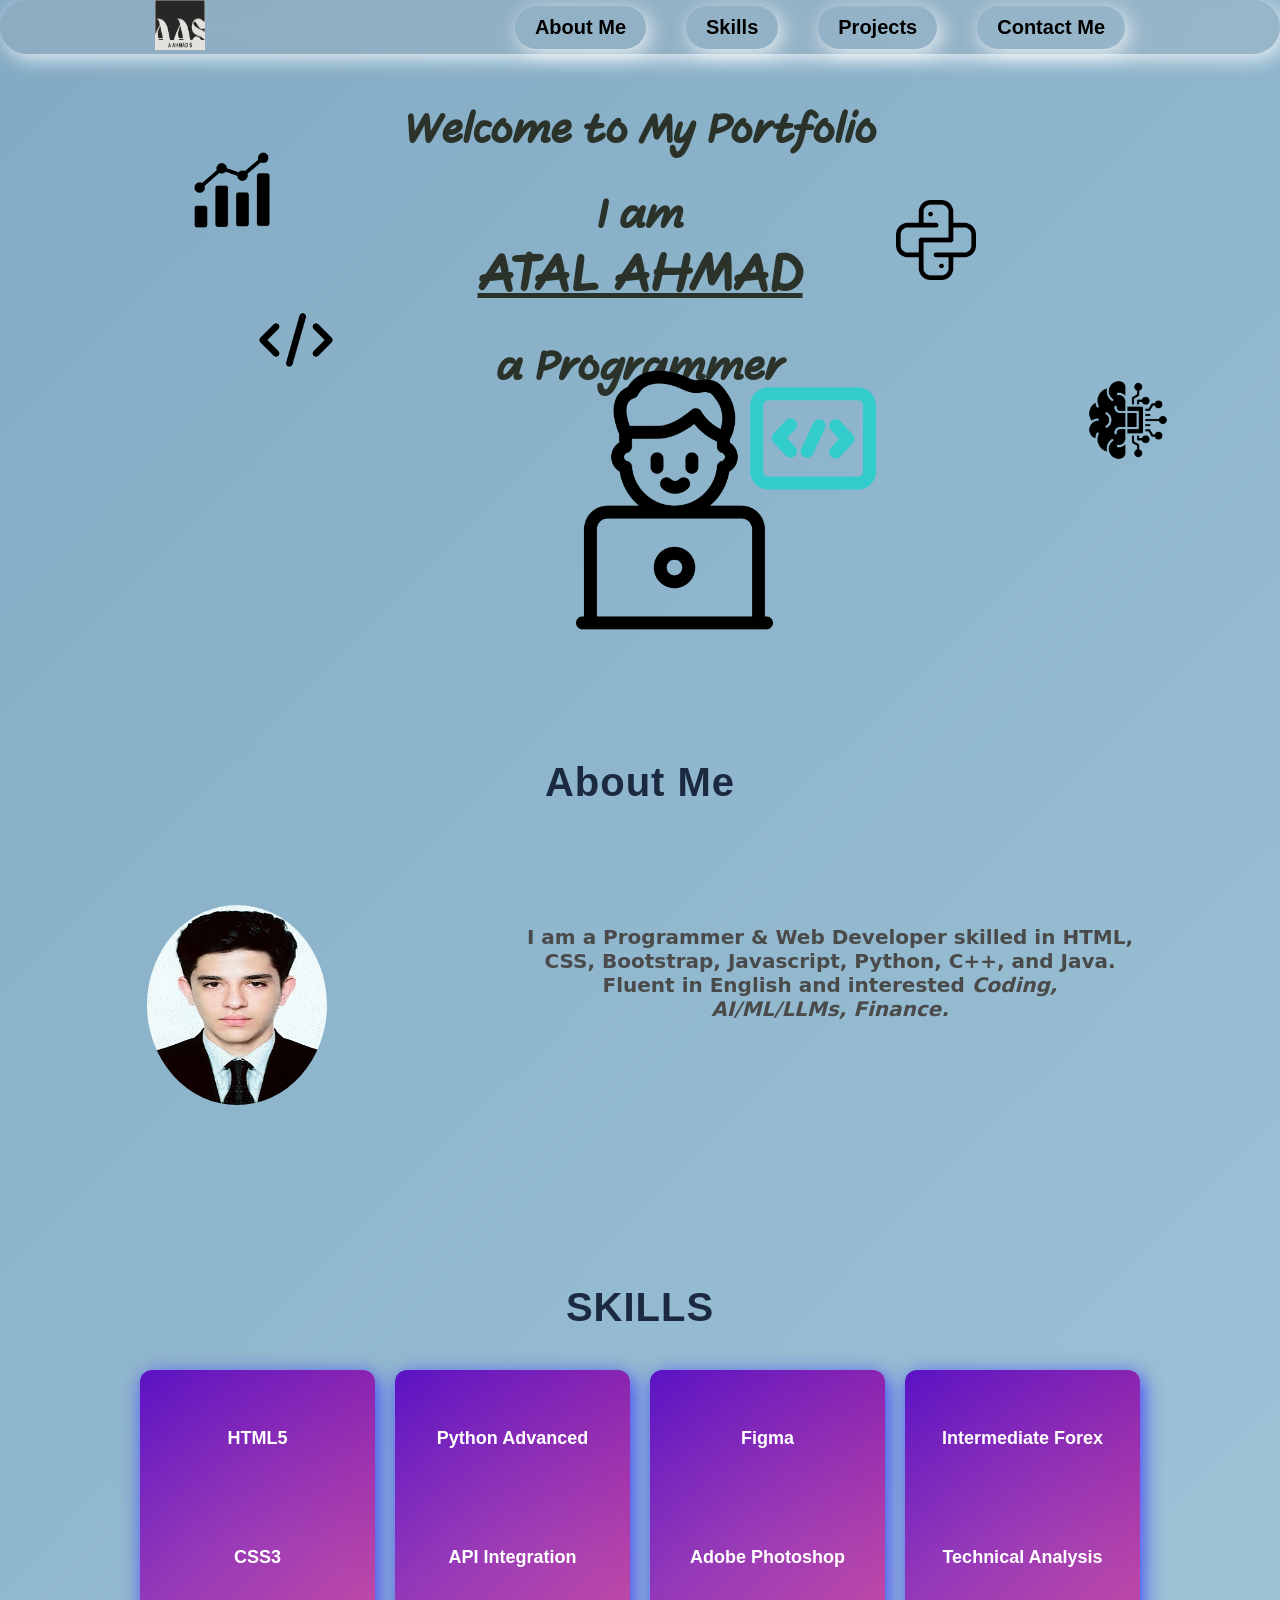
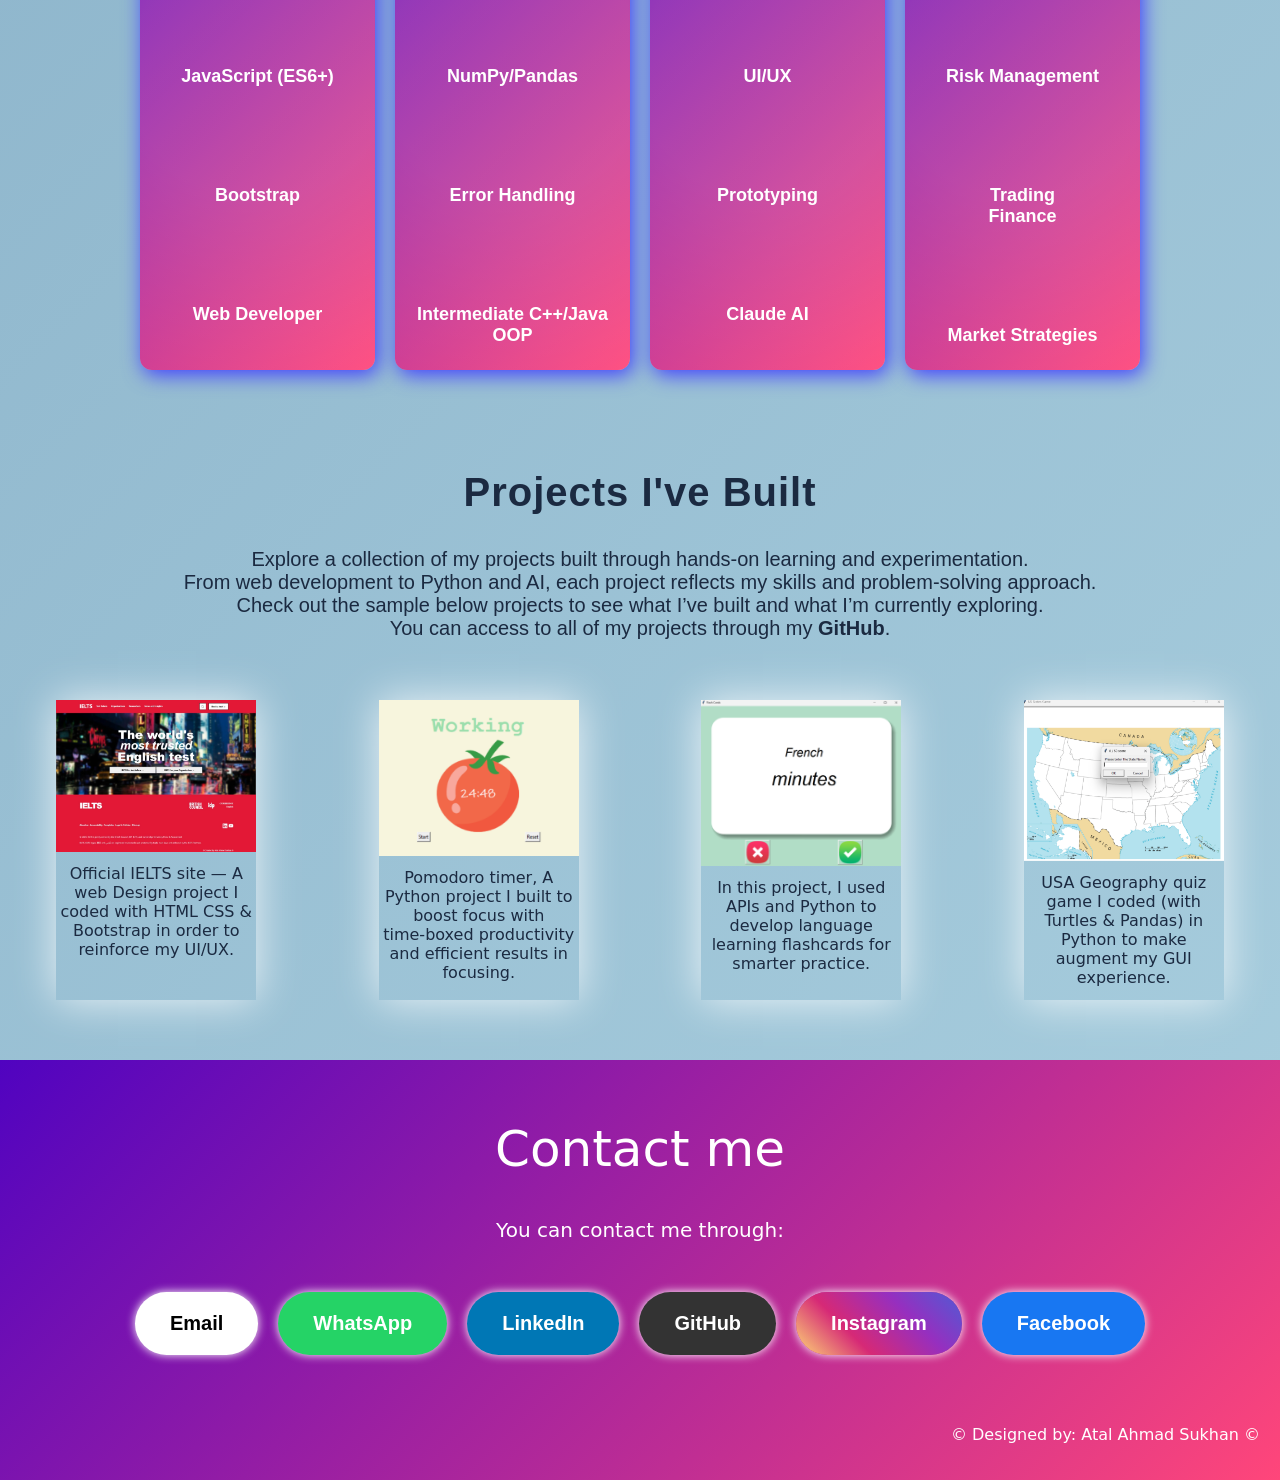
==== commit 44fc1a7f: "Add files via upload" ====
--- a/index.html
+++ b/index.html
@@ -41,7 +41,7 @@
           <a class="texts" href="#contact">Contact Me</a>
         </button>
       </div>
-    </section>
+  </section>
     <!-- Hero -->
     <section class="hero">
       <div class="hero-title">
--- a/style.css
+++ b/style.css
@@ -47,13 +47,13 @@
     background-position: 0% 50%;
   }
 }
+
 .Navigation {
   display: flex;
   justify-content: space-around;
   align-items: center;
   text-align: center;
   width: 100%;
-  height: 60px;
   background: rgba(205, 190, 190, 0.15);
   backdrop-filter: blur(20px);
   -webkit-backdrop-filter: blur(100px);
@@ -61,12 +61,18 @@
   z-index: 1000;
   border-radius: 30px;
   box-shadow: 4px 5px 20px rgba(255, 255, 255, 0.8);
-}
-
+  position: fixed;
+  left: 50%;
+  transform: translateX(-50%);
+}
+.hero, #about-me, #skills, .projects, .getintouch{
+  scroll-margin-top: 200px;
+}
 .nav-r-part {
   display: flex;
   justify-content: space-around;
   gap: 40px;
+
 }
 
 .nav-buttons {
@@ -74,6 +80,7 @@
   padding: 10px 20px;
   border-radius: 30px;
   box-shadow: 4px 5px 20px rgba(255, 255, 255, 0.8);
+  
 }
 
 .nav-buttons a {
@@ -97,6 +104,10 @@
   justify-content: center;
   position: relative;
   margin-bottom: 60px;
+}
+
+.hero-title, .hero-images{
+  margin-top: 50px;
 }
 
 .hero-title h2,
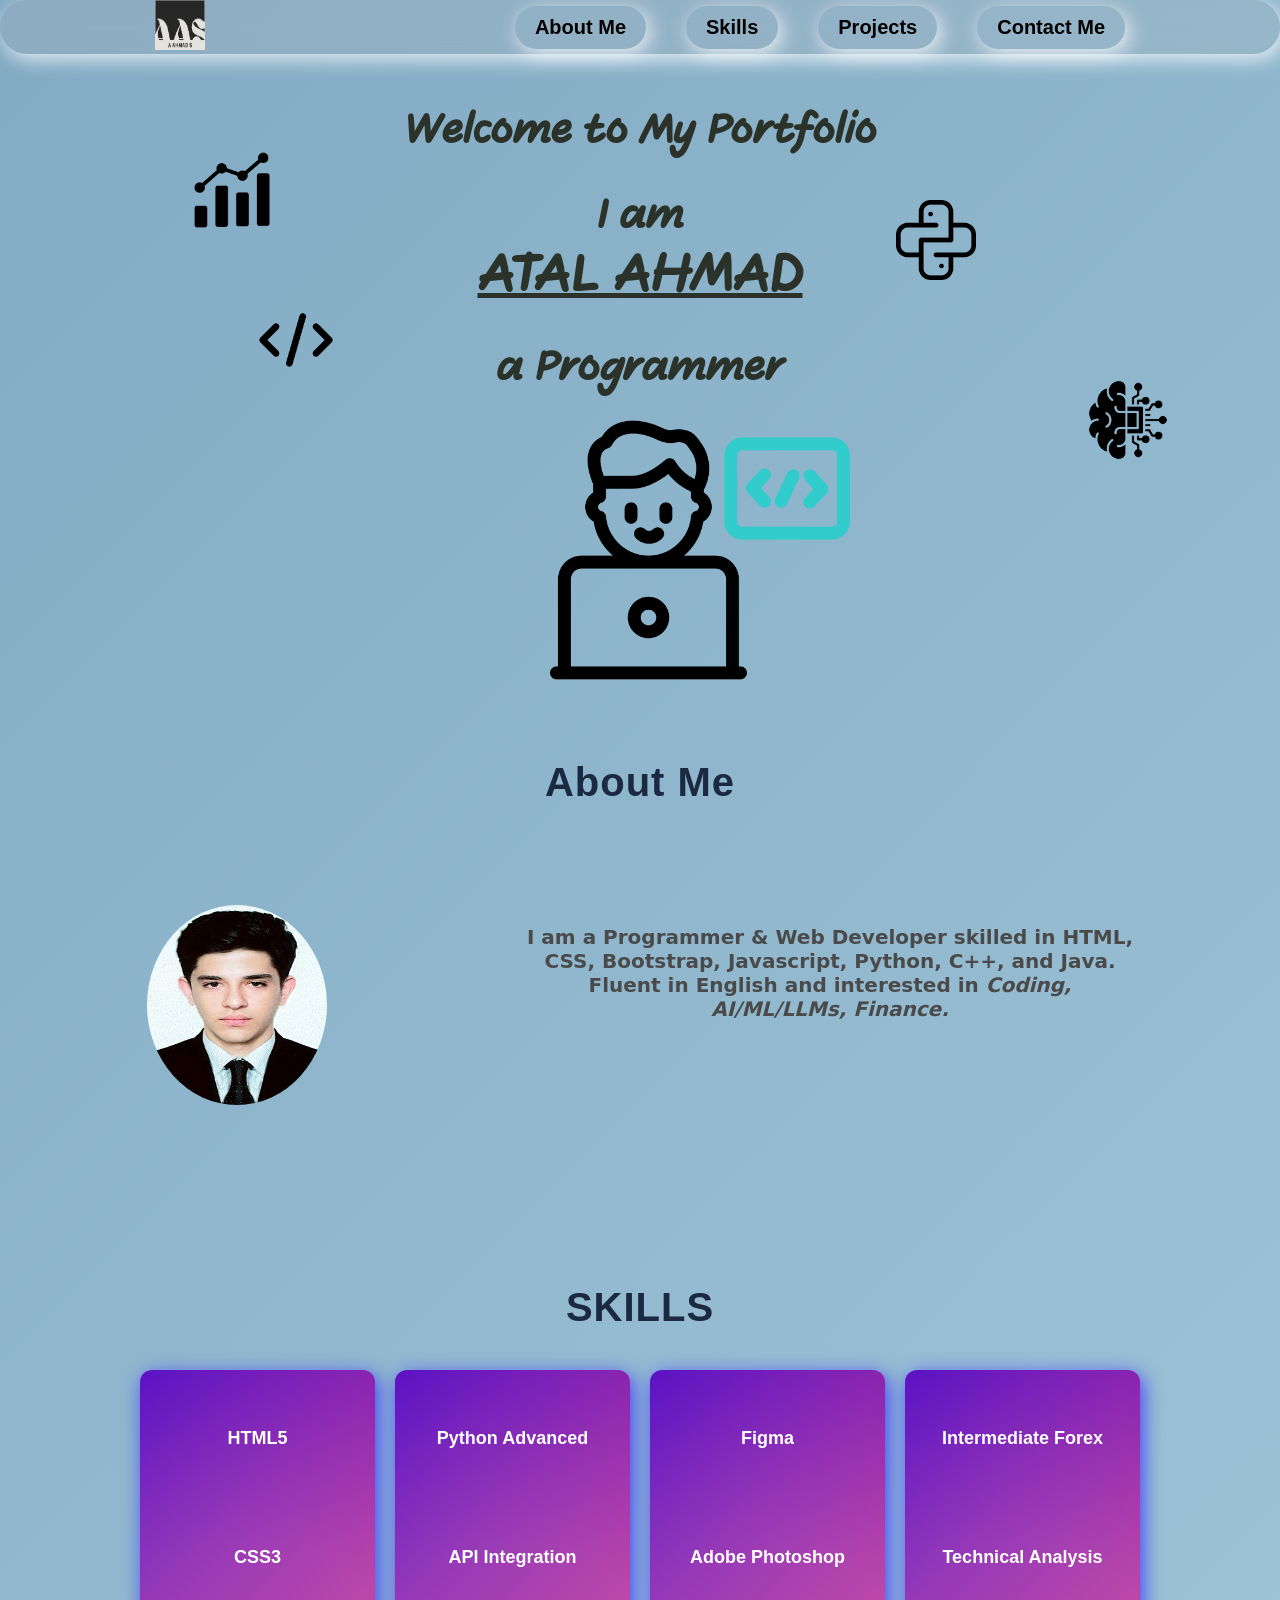
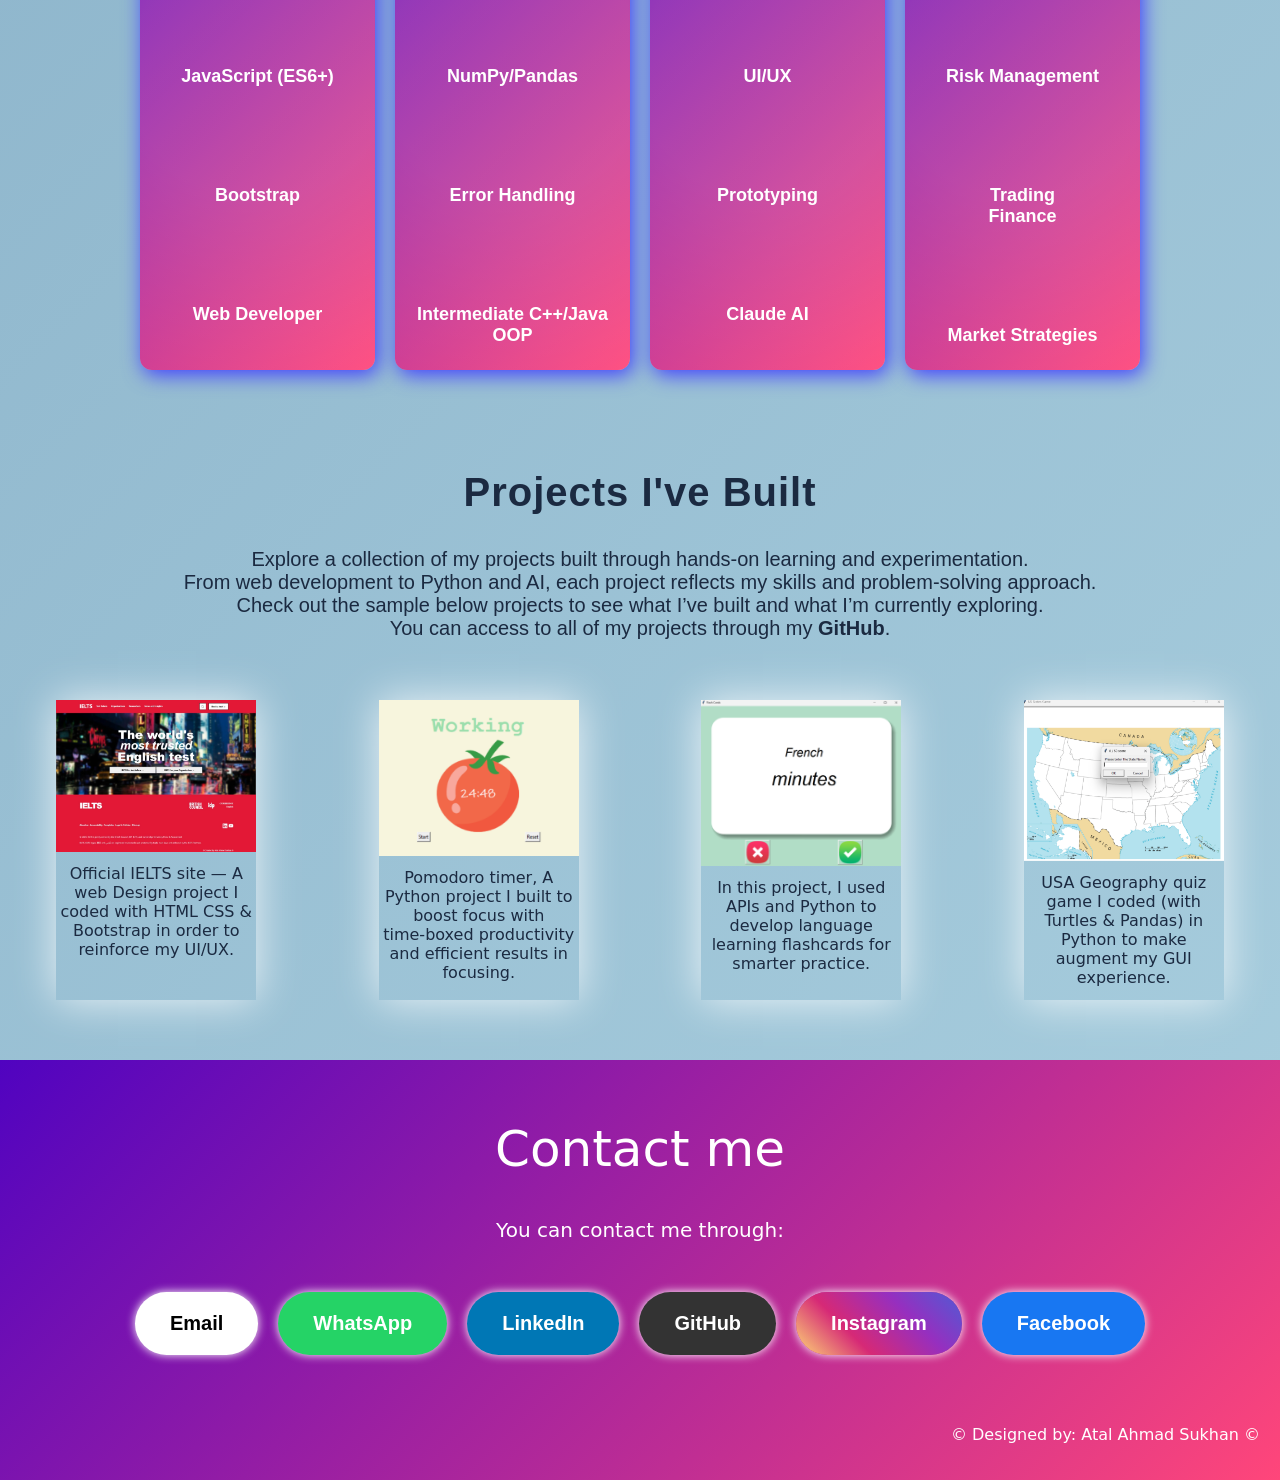
==== commit 7b89ea4f: "Add files via upload" ====
--- a/index.html
+++ b/index.html
@@ -81,7 +81,7 @@
         <p style="color: #4a4a4a">
           I am a Programmer & Web Developer skilled in HTML,<br />
           CSS, Bootstrap, Javascript, Python, C++, and Java.<br />
-          Fluent in English and interested <em>Coding,</em><br />
+          Fluent in English and interested in <em>Coding,</em><br />
           <em>AI/ML/LLMs,</em> <em>Finance.</em>
         </p>
       </div>
--- a/style.css
+++ b/style.css
@@ -105,11 +105,6 @@
   position: relative;
   margin-bottom: 60px;
 }
-
-.hero-title, .hero-images{
-  margin-top: 50px;
-}
-
 .hero-title h2,
 .hero-title h1 {
   font-size: 40px;
@@ -123,6 +118,7 @@
   text-align: center;
   font-family: ink free;
   font-size: 25px;
+  margin-top: 50px;
 }
 
 .python {
@@ -143,8 +139,8 @@
 
 .programmer {
   position: absolute;
-  top: 350px;
-  left: 45%;
+  top: 400px;
+  left: 43%;
   height: 300px;
   width: 300px;
 }
